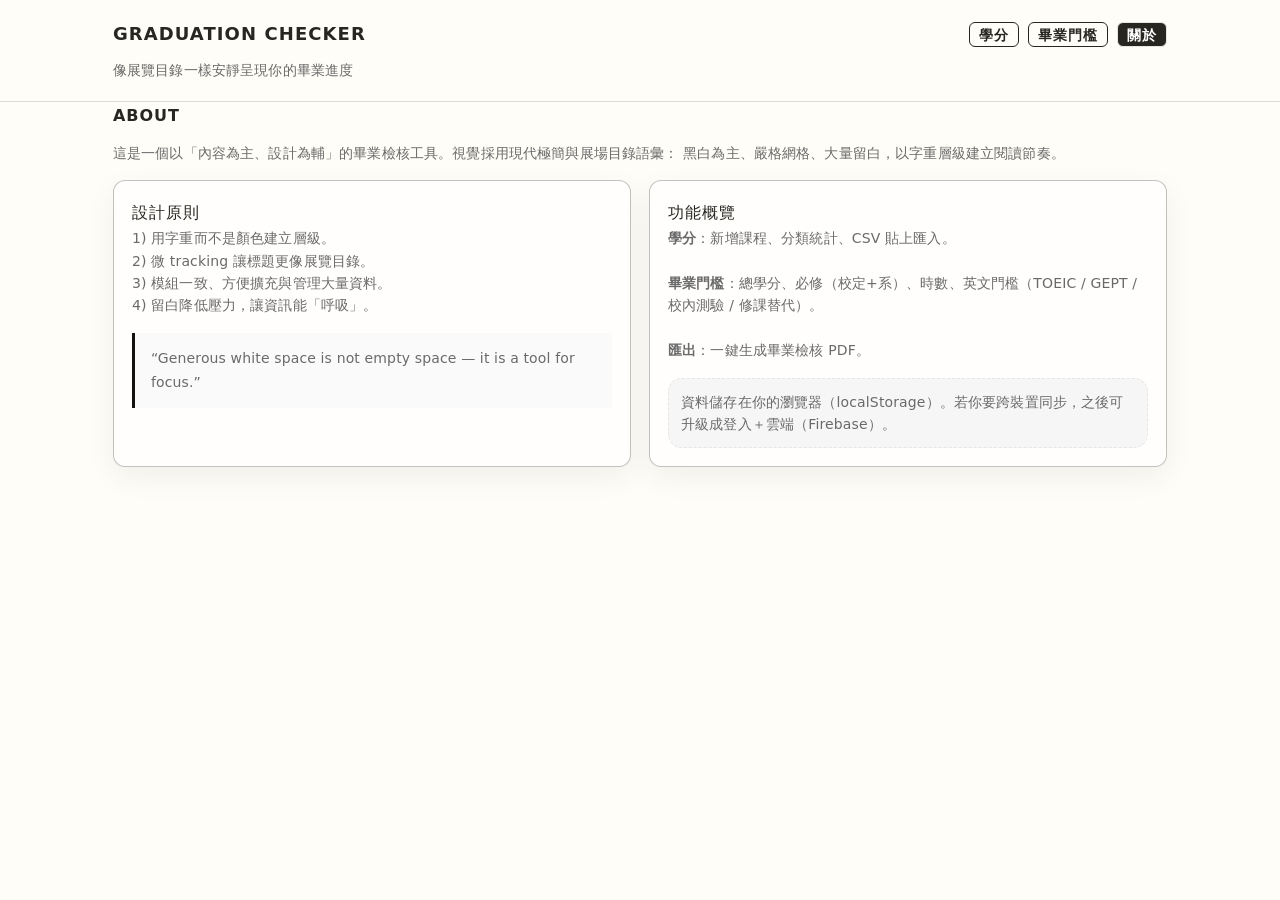
==== about.html @ be2584b9 "Add files via upload" ====
<!doctype html>
<html lang="zh-Hant">
<head>
  <meta charset="utf-8" />
  <meta name="viewport" content="width=device-width, initial-scale=1" />
  <title>關於｜畢業檢核</title>
  <link rel="stylesheet" href="./styles.css" />
</head>
<body>
  <header class="header">
    <div class="wrap">
      <div class="header-inner">
        <div class="brand">
          <h1 class="site-title">Graduation Checker</h1>
          <p class="site-sub">像展覽目錄一樣安靜呈現你的畢業進度</p>
        </div>

        <nav class="nav">
          <a href="./credits.html">學分</a>
          <a href="./requirements.html">畢業門檻</a>
          <a class="active" href="./about.html">關於</a>
        </nav>
      </div>
    </div>
  </header>

  <main class="wrap">
    <h2 class="section-title">About</h2>
    <p class="section-note">
      這是一個以「內容為主、設計為輔」的畢業檢核工具。視覺採用現代極簡與展場目錄語彙：
      黑白為主、嚴格網格、大量留白，以字重層級建立閱讀節奏。
    </p>

    <div class="editorial">
      <section class="card">
        <div class="card-inner">
          <h3 class="section-title" style="margin:0">設計原則</h3>
          <p class="section-note">
            1) 用字重而不是顏色建立層級。<br>
            2) 微 tracking 讓標題更像展覽目錄。<br>
            3) 模組一致、方便擴充與管理大量資料。<br>
            4) 留白降低壓力，讓資訊能「呼吸」。
          </p>

          <blockquote>
            “Generous white space is not empty space — it is a tool for focus.”
          </blockquote>
        </div>
      </section>

      <section class="card">
        <div class="card-inner">
          <h3 class="section-title" style="margin:0">功能概覽</h3>
          <p class="section-note">
            <b>學分</b>：新增課程、分類統計、CSV 貼上匯入。<br><br>
            <b>畢業門檻</b>：總學分、必修（校定+系）、時數、英文門檻（TOEIC / GEPT / 校內測驗 / 修課替代）。<br><br>
            <b>匯出</b>：一鍵生成畢業檢核 PDF。
          </p>

          <div class="notice">
            資料儲存在你的瀏覽器（localStorage）。若你要跨裝置同步，之後可升級成登入＋雲端（Firebase）。
          </div>
        </div>
      </section>
    </div>
  </main>
</body>
</html>
---- styles.css ----
:root{
  --bg:#ffffff;
  --text:#0a0a0a;
  --muted:#6a6a6a;
  --border:#e6e6e6;
  --soft:#f6f6f6;

  --max: 1120px;
  --gutter: 24px;

  --radius: 18px;
  --shadow: 0 10px 30px rgba(0,0,0,.06);

  --track-tight: 0.01em;
  --track-wide: 0.06em;
}

*{ box-sizing:border-box; }
html, body{ height:100%; }
body{
  margin:0;
  background:var(--bg);
  color:var(--text);
  font-family: ui-sans-serif, system-ui, -apple-system, "Segoe UI", Roboto, "Noto Sans TC", sans-serif;
  letter-spacing: var(--track-tight);
}

a{ color:inherit; text-decoration:none; }

.wrap{
  max-width: var(--max);
  margin: 0 auto;
  padding: 0 var(--gutter);
}

/* Header / Nav */
.header{
  position: sticky;
  top: 0;
  z-index: 20;
  background: rgba(255,255,255,.92);
  backdrop-filter: blur(10px);
  border-bottom: 1px solid var(--border);
}

.header-inner{
  display:flex;
  align-items:baseline;
  justify-content:space-between;
  gap: 16px;
  padding: 18px 0;
}

.brand{
  display:flex;
  flex-direction:column;
  gap: 6px;
}

.brand .site-title{
  margin:0;
  font-size: 20px;
  font-weight: 650;            /* H1: semi-bold */
  letter-spacing: var(--track-wide); /* 微 tracking */
  text-transform: uppercase;
}

.brand .site-sub{
  margin:0;
  font-size: 18px;
  font-weight: 400;
  color: var(--muted);
}

.nav{
  display:flex;
  gap: 14px;
  flex-wrap: wrap;
}

.nav a{
  font-size: 16px;
  letter-spacing: var(--track-wide);
  text-transform: uppercase;
  padding: 8px 10px;
  border-radius: 999px;
  border: 1px solid transparent;
  color: var(--muted);
}

.nav a.active{
  color: var(--text);
  border-color: var(--border);
  background: #fff;
}

/* Layout */
main{ padding: 28px 0 64px; }

.section-title{
  margin: 0 0 12px;
  font-size: 16px;
  font-weight: 560; /* H2: medium-ish */
  letter-spacing: var(--track-wide);
  text-transform: uppercase;
}

.section-note{
  margin: 0 0 16px;
  font-size: 16px;
  color: var(--muted);
  font-weight: 360;
  line-height: 1.6;
}

.grid{
  display:grid;
  grid-template-columns: 1fr;
  gap: 18px;
}
@media (min-width: 980px){
  .grid{ grid-template-columns: 1.1fr .9fr; }
}

/* Cards: exhibition module */
.card{
  border: 1px solid var(--border);
  border-radius: var(--radius);
  background: #fff;
  box-shadow: var(--shadow);
  overflow: hidden;
}

.card-inner{
  padding: 18px;
}

.module{
  display:flex;
  flex-direction:column;
  gap: 10px;
}

/* “Poster” header (optional visual) */
.poster{
  height: 160px;
  background: linear-gradient(135deg, #fafafa, #f2f2f2);
  border-bottom: 1px solid var(--border);
}

/* Form */
label{
  display:block;
  font-size: 15px;
  font-weight: 400; /* 日期資訊/小標更細 */
  color: var(--muted);
  letter-spacing: var(--track-wide);
  text-transform: uppercase;
  margin: 12px 0 6px;
}

input, select, textarea{
  width:100%;
  padding: 12px 12px;
  border: 1px solid var(--border);
  border-radius: 12px;
  background: #fff;
  color: var(--text);
  font-size: 16px;
  outline: none;
}

textarea{
  min-height: 140px;
  resize: vertical;
}

.row{
  display:grid;
  grid-template-columns: 1fr;
  gap: 12px;
}
@media (min-width: 620px){
  .row{ grid-template-columns: 1fr 1fr; }
}

/* Buttons */
.btns{
  display:flex;
  gap: 10px;
  flex-wrap: wrap;
  margin-top: 14px;
}

button{
  appearance: none;
  border: 1px solid var(--border);
  background: #fff;
  color: var(--text);
  border-radius: 999px;
  padding: 10px 14px;
  font-size: 15px;
  letter-spacing: var(--track-wide);
  text-transform: uppercase;
  cursor: pointer;
}

button.primary{
  border-color: var(--text);
}

button.danger{
  color: #b00020;
  border-color: rgba(176,0,32,.28);
}

/* KPI / editorial info */
.kpi{
  display:flex;
  flex-wrap: wrap;
  gap: 10px;
  margin-top: 6px;
}

.pill{
  border: 1px solid var(--border);
  border-radius: 999px;
  padding: 8px 10px;
  font-size: 15px;
  color: var(--muted);
  letter-spacing: var(--track-wide);
  text-transform: uppercase;
}

.pill.ok{ color: #0a7a2f; border-color: rgba(10,122,47,.25); }
.pill.bad{ color: #b00020; border-color: rgba(176,0,32,.25); }

.progress{
  height: 10px;
  border: 1px solid var(--border);
  border-radius: 999px;
  overflow: hidden;
  background: #fff;
}

.bar{
  height: 100%;
  width: 0%;
  background: #111;
}

/* Table: clean grid */
.table-wrap{ overflow:auto; }
table{
  width: 100%;
  border-collapse: collapse;
  font-size: 16px;
}

th, td{
  padding: 12px 10px;
  border-bottom: 1px solid var(--border);
  vertical-align: top;
  text-align: left;
}

th{
  font-size: 14px;
  color: var(--muted);
  font-weight: 400;
  letter-spacing: var(--track-wide);
  text-transform: uppercase;
}

.tag{
  display:inline-block;
  border: 1px solid var(--border);
  padding: 2px 8px;
  border-radius: 999px;
  font-size: 15px;
  color: var(--muted);
}

.notice{
  border: 1px dashed var(--border);
  background: var(--soft);
  border-radius: 14px;
  padding: 12px;
  color: var(--muted);
  font-size: 16px;
  line-height: 1.6;
}

/* About page editorial blocks */
.editorial{
  display:grid;
  grid-template-columns: 1fr;
  gap: 18px;
}
@media (min-width: 980px){
  .editorial{ grid-template-columns: 1fr 1fr; }
}

blockquote{
  margin:0;
  padding: 14px 16px;
  border-left: 3px solid #111;
  background: #fafafa;
  color: var(--muted);
  line-height: 1.7;
}
/* =========
   Base / Tokens
   ========= */
:root{
  --ink:#282621;     /* 你貼的色：#282621 */
  --paper:#fffdf7;   /* 偏展場紙色 */
  --line:rgba(40,38,33,.16);
  --line-strong:rgba(40,38,33,.28);

  --radius:12px;
  --pill:9999px;

  --ease: .35s all cubic-bezier(.27,.83,.64,1);
  --track:.08em;

  --wrap: min(86.1111111111vw, 1120px); /* 你也可以改 */
  --padX: 6.9444444444vw;               /* 左右留白（桌機） */
}

/* Mobile tokens */
@media screen and (max-width: 1024px){
  :root{
    --wrap: calc(100vw - 8.1424936386vw); /* roughly 2*4.071vw */
    --padX: 4.0712468193vw;
  }
}

*{ box-sizing:border-box; }
html,body{ height:100%; }
body{
  margin:0;
  color:var(--ink);
  background:var(--paper);
  font-family: ui-sans-serif, system-ui, -apple-system, "Segoe UI", Roboto, "Noto Sans TC", sans-serif;
  letter-spacing: 0.01em;
}

/* =========
   Layout wrapper (strict grid)
   ========= */
.wrap{
  width: var(--wrap);
  margin: 0 auto;
}

/* =========
   Header / Navigation
   ========= */
.header{
  position: sticky;
  top: 0;
  z-index: 10;
  background: rgba(255,253,247,.92);
  backdrop-filter: blur(10px);
  border-bottom: 1px solid var(--line);
}

.header__inner{
  display:flex;
  align-items:center;
  justify-content:space-between;
  padding: 2.1990740741vw 0; /* 24px@1092-ish */
}

@media screen and (max-width: 1024px){
  .header__inner{
    padding: 4.834605598vw 0;
  }
}

.brand{
  display:flex;
  flex-direction:column;
  gap: .6944444444vw;
}

@media screen and (max-width: 1024px){
  .brand{ gap: 2.0356234097vw; }
}

.brand__title{
  margin:0;
  font-weight: 800;              /* 你貼的 800 */
  letter-spacing: var(--track);  /* .08em */
  line-height: 1;
  font-size: 1.3888888889vw;     /* 你貼的 h3 桌機大小 */
  text-transform: uppercase;
}

@media screen and (max-width: 1024px){
  .brand__title{
    font-size: 5.0890585242vw;
    line-height: 1.2;
  }
}

.brand__sub{
  margin:0;
  font-weight: 400;
  letter-spacing: var(--track);
  line-height: 1.4;
  font-size: .9259259259vw;      /* 你貼的 date 桌機 */
  opacity:.75;
}

@media screen and (max-width: 1024px){
  .brand__sub{
    font-size: 3.5623409669vw;
  }
}

/* Nav pills */
.nav{
  display:flex;
  align-items:center;
  gap: .6944444444vw;
}

@media screen and (max-width: 1024px){
  .nav{
    gap: 3.0534351145vw;
    flex-wrap: wrap;
    justify-content:flex-end;
  }
}

.nav a{
  display:inline-flex;
  align-items:center;
  padding: .4050925926vw .6944444444vw .2893518519vw; /* 你貼的 term padding */
  border-radius: 6px;
  border: 1px solid var(--ink);
  transition: var(--ease);
  letter-spacing: var(--track);
  font-weight: 600;
  font-size: .8101851852vw;
  line-height: 1;
  color: var(--ink);
}

@media screen and (max-width: 1024px){
  .nav a{
    padding: 1.7811704835vw 3.0534351145vw 1.272264631vw;
    font-size: 3.5623409669vw;
  }
}

@media screen and (min-width: 1025px){
  .nav a:hover{
    background: var(--ink);
    color: #fff;
  }
}

.nav a.active{
  background: var(--ink);
  color:#fff;
}

/* =========
   Page spacing
   ========= */
main{
  padding: 4.3981481481vw 0 8.8541666667vw; /* 你貼的常用節奏 */
}

@media screen and (max-width: 1024px){
  main{
    padding: 12.9770992366vw 0 25.9541984733vw;
  }
}

/* =========
   Typography hierarchy (editorial)
   ========= */
.h1{
  margin:0;
  font-weight: 800;
  letter-spacing: var(--track);
  line-height: 1.5833333333;
  font-size: 2.0833333333vw; /* 你貼的 rp__info h1 */
}

@media screen and (max-width: 1024px){
  .h1{
    font-size: 6.106870229vw;
  }
}

.h2{
  margin:0;
  font-weight: 600;
  letter-spacing: var(--track);
  line-height: 1.2;
  font-size: 1.3888888889vw;
}

@media screen and (max-width: 1024px){
  .h2{
    font-size: 5.0890585242vw;
    line-height: 1.6;
  }
}

.p{
  margin:0;
  font-weight: 400;
  line-height: 1.8;
  font-size: .9259259259vw;
  letter-spacing: 0.02em;
  opacity:.92;
}

@media screen and (max-width: 1024px){
  .p{
    font-size: 3.5623409669vw;
  }
}

.meta{
  font-weight: 600;
  letter-spacing: var(--track);
  line-height: 1;
  font-size: .9259259259vw;
}

@media screen and (max-width: 1024px){
  .meta{ font-size: 3.5623409669vw; }
}

/* =========
   Grid / Modules
   ========= */
.grid{
  display:grid;
  grid-template-columns: 1fr;
  gap: 2.1990740741vw; /* consistent spacing */
}

@media screen and (min-width: 1025px){
  .grid--2{
    grid-template-columns: 1.1fr .9fr;
    gap: 1.3888888889vw; /* 你貼的 match__posts gap */
  }
}

@media screen and (max-width: 1024px){
  .grid{ gap: 9.6692111959vw; }
}

/* Card module */
.card{
  border: 1px solid var(--line-strong);
  border-radius: var(--radius);
  background: rgba(255,255,255,.65);
  overflow: clip; /* 你貼的 overflow: clip */
}

.card__inner{
  padding: 2.1990740741vw;
}

@media screen and (max-width: 1024px){
  .card__inner{
    padding: 4.834605598vw;
  }
}

/* Poster/thumbnail */
.thumb{
  overflow: clip;
  border-radius: 12px; /* 你貼的 figure radius 12px */
  border-bottom: 1px solid var(--line);
  background: #fff;
}

.thumb img{
  width:100%;
  height:auto;
  display:block;
}

/* =========
   Tags / Pills (hover invert)
   ========= */
.tags{
  margin-top: 2.1990740741vw;
  display:flex;
  flex-wrap:wrap;
  gap: .6944444444vw;
}

@media screen and (max-width: 1024px){
  .tags{
    margin-top: 9.6692111959vw;
    gap: 3.0534351145vw;
  }
}

.tag{
  display:inline-flex;
  align-items:center;
  padding: .4050925926vw .6365740741vw .2893518519vw;
  border: 1px solid var(--ink);
  border-radius: var(--pill);
  transition: var(--ease);
  letter-spacing: var(--track);
  font-weight: 600;
  font-size: .8101851852vw;
  line-height: 1;
  color: var(--ink);
}

@media screen and (max-width: 1024px){
  .tag{
    padding: 1.7811704835vw 2.7989821883vw 1.272264631vw;
    font-size: 3.0534351145vw;
  }
}

@media screen and (min-width: 1025px){
  .tag:hover{
    background: var(--ink);
    color: #fffdf7;
  }
}

/* =========
   Forms
   ========= */
label{
  display:block;
  margin: 0 0 .6944444444vw;
  font-size: .8101851852vw;
  font-weight: 600;
  letter-spacing: var(--track);
  line-height: 1;
}

@media screen and (max-width: 1024px){
  label{
    margin-bottom: 3.0534351145vw;
    font-size: 3.0534351145vw;
  }
}

input, select, textarea{
  width:100%;
  padding: 1.099537037vw 1.099537037vw;
  border-radius: 8px;
  border: 1px solid var(--line-strong);
  background: #fff;
  color: var(--ink);
  outline: none;
  font-size: .9259259259vw;
  letter-spacing: 0.02em;
}

@media screen and (max-width: 1024px){
  input, select, textarea{
    padding: 3.8167938931vw 3.8167938931vw;
    font-size: 3.5623409669vw;
  }
}

textarea{
  margin-top: .6944444444vw;
  min-height: 12.5vw;
  resize: vertical;
}

@media screen and (max-width: 1024px){
  textarea{
    margin-top: 3.0534351145vw;
    min-height: 40vw;
  }
}

.row{
  display:grid;
  grid-template-columns: 1fr 1fr;
  gap: 1.3888888889vw;
}

@media screen and (max-width: 1024px){
  .row{
    grid-template-columns: 1fr;
    gap: 4.834605598vw;
  }
}

/* Buttons */
.btns{
  display:flex;
  align-items:center;
  flex-wrap:wrap;
  gap: .6944444444vw;
  margin-top: 1.099537037vw;
}

@media screen and (max-width: 1024px){
  .btns{
    gap: 3.0534351145vw;
    margin-top: 4.834605598vw;
  }
}

button{
  padding: .4050925926vw .6944444444vw .2893518519vw;
  border-radius: 6px;
  border: 1px solid var(--ink);
  background: transparent;
  transition: var(--ease);
  cursor:pointer;

  letter-spacing: var(--track);
  font-weight: 600;
  font-size: .8101851852vw;
  line-height: 1;
  color: var(--ink);
}

@media screen and (max-width: 1024px){
  button{
    padding: 1.7811704835vw 3.0534351145vw 1.272264631vw;
    font-size: 3.5623409669vw;
  }
}

@media screen and (min-width: 1025px){
  button:hover{
    background: var(--ink);
    color:#fff;
  }
}

button.primary{
  background: var(--ink);
  color:#fff;
}

@media screen and (min-width: 1025px){
  button.primary:hover{
    background: transparent;
    color: var(--ink);
  }
}

/* =========
   Table (clean grid)
   ========= */
.table{
  width:100%;
  border-collapse: collapse;
  margin-top: 2.1990740741vw;
}

@media screen and (max-width: 1024px){
  .table{ margin-top: 9.6692111959vw; }
}

.table th,
.table td{
  border-bottom: 1px solid var(--line);
  padding: 1.099537037vw .6944444444vw;
  text-align:left;
  vertical-align: top;
}

@media screen and (max-width: 1024px){
  .table th,
  .table td{
    padding: 3.8167938931vw 2.7989821883vw;
  }
}

.table th{
  font-size: .8101851852vw;
  letter-spacing: var(--track);
  font-weight: 600;
  color: rgba(40,38,33,.75);
}

@media screen and (max-width: 1024px){
  .table th{ font-size: 3.0534351145vw; }
}

/* =========
   Utility
   ========= */
.mt-l{ margin-top: 4.3981481481vw; }
@media screen and (max-width: 1024px){ .mt-l{ margin-top: 12.9770992366vw; } }

.center{ display:flex; justify-content:center; }
/* ==========================
   Form System (inputs__*)
   Match your reference style
   ========================== */

:root{
  --sand:#dad3c1;
  --placeholder:#d5d5d1;
  --panel:#efede5;
}

/* 進度 sticky（像 contact__progressSticky） */
.progressSticky{
  position: sticky;
  top: min(11.9964189794vh, 7.7546296296vw);
  top: min(11.9964189794svh, 7.7546296296vw);
  padding: 2.1990740741vw 1.3888888889vw;
  border-radius: 8px;
  background: var(--paper);
  border: 1px solid var(--line);
}

@media screen and (max-width: 1024px){
  .progressSticky{
    position: static;   
    top: auto;
    z-index: auto;
  }
}

/* 一行一個 step：circle + label */
.progressRow{
  display:flex;
  align-items:center;
  gap: 1.2731481481vw;
  background: var(--paper);
}

@media screen and (max-width: 1024px){
  .progressRow{ gap: 3.0534351145vw; }
}

/* 第二個 step 以上：畫連接線（桌機垂直 / 手機水平） */
.progressRow + .progressRow{
  position: relative;
  margin-top: 2.5462962963vw;
}

@media screen and (max-width: 1024px){
  .progressRow + .progressRow{
    margin-top:0;
    margin-left: 9.6692111959vw;
    padding-left: 9.6692111959vw;
  }
}

.progressRow + .progressRow::before{
  position:absolute;
  content:"";
  bottom: calc(100% + .1736111111vw);
  left: .4050925926vw;
  width: 1px;
  height: 2.1990740741vw;
  background: var(--sand);
  translate: -50% 0;
}

@media screen and (max-width: 1024px){
  .progressRow + .progressRow::before{
    top: 50%;
    bottom:auto;
    left:0;
    width: 6.106870229vw;
    height: 1px;
    translate: -50% -50%;
  }
}

.progressRow .circle{
  display:block;
  width: .8101851852vw;
  aspect-ratio: 1;
  border-radius: 9999px;
  background: var(--sand);
}

@media screen and (max-width: 1024px){
  .progressRow .circle{ width: 3.0534351145vw; }
}

.progressRow p{
  margin:0;
  font-size: 1.1574074074vw;
  letter-spacing: var(--track);
  line-height: 1;
  font-weight: 600;
  color: var(--sand);
  translate: 0 .0578703704vw;
}

@media screen and (max-width: 1024px){
  .progressRow p{
    font-size: 4.0712468193vw;
    translate: 0 .2544529262vw;
  }
}

.progressRow.is-on .circle{ background: var(--ink); }
.progressRow.is-on p{ color: var(--ink); }

/* inputs module */
.inputs{ margin-top: 4.3981481481vw; }
@media screen and (max-width: 1024px){ .inputs{ margin-top: 19.3384223919vw; } }

.inputs__input + .inputs__input{
  margin-top: 3.2407407407vw;
  padding-top: 3.2407407407vw;
  border-top: 1px solid var(--sand);
}
@media screen and (max-width: 1024px){
  .inputs__input + .inputs__input{
    margin-top: 12.9770992366vw;
    padding-top: 12.9770992366vw;
  }
}

/* 標題列：REQ/OPT badge + 標題 */
.inputs__inputTtl{
  display:flex;
  align-items:flex-start;
  gap: .8101851852vw;
  margin-bottom: 1.1574074074vw;
}
@media screen and (max-width: 1024px){
  .inputs__inputTtl{
    gap: 3.5623409669vw;
    margin-bottom: 4.834605598vw;
  }
}

.badge{
  padding: .3472222222vw .462962963vw .2314814815vw;
  border-radius: 3px;
  background: var(--ink);
  flex-shrink:0;
}
@media screen and (max-width: 1024px){
  .badge{
    padding: 1.5267175573vw 2.0356234097vw 1.0178117048vw;
    translate: 0 -.5089058524vw;
  }
}

.badge p{
  margin:0;
  font-size: .8101851852vw;
  letter-spacing: var(--track);
  line-height: 1;
  font-weight: 800;
  color:#fff;
  white-space: nowrap;
}
@media screen and (max-width: 1024px){
  .badge p{ font-size: 3.5623409669vw; }
}

.badge.opt{ background:#75736d; }

.inputs__inputTtl > p{
  margin:0;
  font-size: 1.0416666667vw;
  letter-spacing: var(--track);
  line-height: 1.5555555556;
  font-weight: 600;
}
@media screen and (max-width: 1024px){
  .inputs__inputTtl > p{
    font-size: 4.0712468193vw;
    line-height: 1.75;
  }
}

/* value label */
.inputs__inputValueTtl{
  margin-bottom: 1.099537037vw;
}
@media screen and (max-width: 1024px){
  .inputs__inputValueTtl{ margin-bottom: 4.834605598vw; }
}
.inputs__inputValueTtl p{
  margin:0;
  font-size: 1.0416666667vw;
  letter-spacing: var(--track);
  line-height: 1.5555555556;
  font-weight: 600;
}
@media screen and (max-width: 1024px){
  .inputs__inputValueTtl p{
    font-size: 4.0712468193vw;
    line-height: 1;
  }
}

/* input wrapper */
.inputs__inputValue{
  font-size: 1.0416666667vw;
  letter-spacing: var(--track);
  line-height: 1.5555555556;
  font-weight: 600;
  position: relative;
}
@media screen and (max-width: 1024px){
  .inputs__inputValue{
    font-size: 4.0712468193vw;
    line-height: 1.75;
  }
}

/* actual form fields – match ref (no border, white bg, fixed height) */
.inputs__inputValue input,
.inputs__inputValue select,
.inputs__inputValue textarea{
   width:100%;
  height: 3.8194444444vw;
  padding: .2314814815vw .8680555556vw 0;
  border: none;
  border-radius: 8px;
  background:#fff;
  color: var(--ink);
  font-size: 1.0416666667vw;
  letter-spacing: .08em;
  font-weight: 600;
  outline: none;
}

@media screen and (max-width: 1024px){
  .inputs__inputValue input,
  .inputs__inputValue select,
  .inputs__inputValue textarea{
    height:16.7938931298vw;
    padding: 1.0178117048vw 3.8167938931vw 0;
    font-size:4.0712468193vw;
  }
}

.inputs__inputValue textarea{
  height: 16.2037037037vw;
  padding-top: .8680555556vw;
  resize: vertical;
}
@media screen and (max-width: 1024px){
  .inputs__inputValue textarea{
    height: 71.2468193384vw;
    padding-top: 3.8167938931vw;
  }
}

.inputs__inputValue input::placeholder,
.inputs__inputValue textarea::placeholder{
  color: var(--placeholder);
}

/* select arrow */
.inputs__inputValueSelect{ position: relative; }
.inputs__inputValueSelect::after{
  position:absolute;
  content:"";
  top: 1.5046296296vw;
  right: 1.3310185185vw;
  width: .462962963vw;
  aspect-ratio: 1;
  border: 2px solid var(--ink);
  border-top: 0;
  border-left: 0;
  pointer-events:none;
  translate: -50% 0;
  rotate: 45deg;
}
@media screen and (max-width: 1024px){
  .inputs__inputValueSelect::after{
    top: 7.6335877863vw;
    right: 4.0712468193vw;
    width: 2.0356234097vw;
  }
}

.inputs__inputValueSelect select{
  appearance:none;
  cursor:pointer;
}

/* error */
.inputs__error{
  margin-top: 1.099537037vw;
  font-size: .8101851852vw;
  letter-spacing: var(--track);
  line-height: 1;
  font-weight: 600;
  color:red;
}
@media screen and (max-width: 1024px){
  .inputs__error{
    margin-top: 3.0534351145vw;
    font-size: 3.5623409669vw;
  }
}

/* notice list (dot) */
.noticeList{
  margin-top: 1.099537037vw;
  list-style:none;
  padding-left: 0;
}
@media screen and (max-width: 1024px){
  .noticeList{ margin-top: 3.0534351145vw; }
}

.noticeList li{
  position:relative;
  padding-left: 1.1574074074vw;
  font-size: .8101851852vw;
  letter-spacing: var(--track);
  line-height: 1.5714285714;
  font-weight: 600;
}
@media screen and (max-width: 1024px){
  .noticeList li{
    padding-left: 4.5801526718vw;
    font-size: 3.5623409669vw;
  }
}

.noticeList li::before{
  position:absolute;
  content:"";
  top: .462962963vw;
  left: .3472222222vw;
  width: .2314814815vw;
  aspect-ratio: 1;
  border-radius: 9999px;
  background: var(--ink);
}
@media screen and (max-width: 1024px){
  .noticeList li::before{
    top: 1.7811704835vw;
    left: 1.5267175573vw;
    width: 1.0178117048vw;
  }
}
/* ==========================
   Checkbox (custom)
   ========================== */
.checkRow{
  display:flex;
  align-items:flex-start;
  justify-content:center;
  gap: .2893518519vw;
}

@media screen and (max-width: 1024px){
  .checkRow{ gap: 2.0356234097vw; }
}

/* checkbox box */
.check{
  position: relative;
  width: 1.1574074074vw;
  height: 1.1574074074vw;
  margin-top: .1736111111vw;
  flex-shrink:0;
}

@media screen and (max-width: 1024px){
  .check{
    width: 5.0890585242vw;
    height: 5.0890585242vw;
    margin-top: .7633587786vw;
  }
}

.check input{
  position:absolute;
  inset:0;
  opacity:0;
  cursor:pointer;
  margin:0;
}

.check span.checkbox{
  position:absolute;
  inset:0;
  border-radius: 4px;
  background:#fff;
  pointer-events:none;
  border: 1px solid var(--line-strong);
}

/* checkmark */
.check span.checkbox::after{
  position:absolute;
  top:50%;
  left:50%;
  translate:-50% -75%;
  rotate:-45deg;
  content:"";
  width: .5787037037vw;
  aspect-ratio: 12/8;
  border: 2px solid var(--ink);
  border-top:0;
  border-right:0;
  opacity:0;
}

@media screen and (max-width: 1024px){
  .check span.checkbox::after{
    width: 2.5445292621vw; /* 你貼的最後補的 mobile width */
  }
}

.check input:checked + span.checkbox::after{
  opacity:1;
}

/* checkbox label text */
.checkText{
  margin:0;
  font-size: 1.0416666667vw;
  letter-spacing: var(--track);
  line-height: 1.5555555556;
  font-weight: 600;
}

@media screen and (max-width: 1024px){
  .checkText{
    font-size: 4.0712468193vw;
    line-height: 1.75;
  }
}

/* clickable text / link style */
.linkInk,
.checkText .onClick{
  cursor:pointer;
  color: var(--ink);
  text-decoration: underline;
  text-decoration-thickness: 1px;
  text-underline-offset: .2314814815vw;
}

@media screen and (max-width: 1024px){
  .linkInk,
  .checkText .onClick{
    text-underline-offset: 1.0178117048vw;
  }
}

/* underline hover animation */
@keyframes underlinehover{
  0%{ text-decoration-thickness: 1px; }
  50%{ text-decoration-thickness: 3px; }
  100%{ text-decoration-thickness: 1px; }
}
@keyframes underlinehover100{
  0%{ text-decoration-thickness: 1px; }
  50%{ text-decoration-thickness: 4px; }
  100%{ text-decoration-thickness: 1px; }
}

@media screen and (min-width: 1025px){
  .linkInk:hover,
  .checkText .onClick:hover{
    animation: underlinehover .7s cubic-bezier(.13,.78,.38,.98);
  }
}

/* ==========================
   Bottom centered block (CTA/footer inside page)
   ========================== */
.bottomBlock{
  display:flex;
  flex-direction:column;
  align-items:center;
  gap: 3.2407407407vw;
  margin-top: 6.6550925926vw;
}

@media screen and (max-width: 1024px){
  .bottomBlock{
    gap: 12.9770992366vw;
    margin-top: 25.9541984733vw;
  }
}

.bottomBlock > p{
  margin:0;
  font-size: 1.0416666667vw;
  letter-spacing: var(--track);
  line-height: 1.5555555556;
  font-weight: 600;
  text-align:center;
}

@media screen and (max-width: 1024px){
  .bottomBlock > p{
    font-size: 4.0712468193vw;
    line-height: 1.75;
  }
}

.bottomBlock a{ color: var(--ink); }
@media screen and (min-width: 1025px){
  .bottomBlock a:hover{
    animation: underlinehover .7s cubic-bezier(.13,.78,.38,.98);
  }
}
.frameBox{
  display:flex;
  flex-direction:column;
  align-items:center;
  gap: 2.1990740741vw;
  padding: 2.1990740741vw;
  border: 2px solid var(--ink);
  border-radius: 12px;
  background: transparent;
}
@media screen and (max-width: 1024px){
  .frameBox{
    gap: 9.6692111959vw;
    padding: 9.6692111959vw;
  }
}
.frameBox .ttl{
  margin:0;
  font-size: 1.2731481481vw;
  letter-spacing: var(--track);
  line-height: 1.0909090909;
  font-weight: 800;
}
@media screen and (max-width: 1024px){
  .frameBox .ttl{
    font-size: 5.0890585242vw;
    line-height: 1;
  }
}
:root{
  --ink:#282621;
  --track:.08em;
  --line-strong:rgba(40,38,33,.28);
}

/* ===== Custom Checkbox ===== */
.checkRow{
  display:flex;
  align-items:flex-start;
  justify-content:flex-start;
  gap: .2893518519vw;
}

/* mobile gap */
@media screen and (max-width: 1024px){
  .checkRow{ gap: 2.0356234097vw; }
}

/* checkbox container */
.check{
  position: relative;
  width: 1.1574074074vw;
  height: 1.1574074074vw;
  margin-top: .1736111111vw;
  flex-shrink:0;
}

@media screen and (max-width: 1024px){
  .check{
    width: 5.0890585242vw;
    height: 5.0890585242vw;
    margin-top: .7633587786vw;
  }
}

/* hide native input but keep it clickable */
.check input{
  position:absolute;
  inset:0;
  opacity:0;
  cursor:pointer;
  margin:0;
}

/* draw box */
.check span.checkbox{
  position:absolute;
  inset:0;
  border-radius: 4px;
  background:#fff;
  pointer-events:none;
  border: 1px solid var(--line-strong);
}

/* draw checkmark */
.check span.checkbox::after{
  position:absolute;
  top:50%;
  left:50%;
  translate:-50% -75%;
  rotate:-45deg;
  content:"";
  width: .5787037037vw;
  aspect-ratio: 12/8;
  border: 2px solid var(--ink);
  border-top:0;
  border-right:0;
  opacity:0;
}

/* mobile check width (你貼的最後一段重點) */
@media screen and (max-width: 1024px){
  .check span.checkbox::after{
    width: 2.5445292621vw;
  }
}

.check input:checked + span.checkbox::after{
  opacity:1;
}

/* checkbox label text */
.checkText{
  margin:0;
  font-size: 1.0416666667vw;
  letter-spacing: var(--track);
  line-height: 1.5555555556;
  font-weight: 600;
  color: var(--ink);
}

@media screen and (max-width: 1024px){
  .checkText{
    font-size: 4.0712468193vw;
    letter-spacing: var(--track);
    line-height: 1.75;
    font-weight: 600;
  }
}

/* clickable inline text */
.checkText .onClick{
  cursor:pointer;
  color: var(--ink);
  text-decoration: underline;
  text-decoration-thickness: 1px;
  text-underline-offset: .2314814815vw;
}

@media screen and (max-width: 1024px){
  .checkText .onClick{
    text-underline-offset: 1.0178117048vw;
  }
}

/* underline hover animation (展場網站常用) */
@keyframes underlinehover{
  0%{ text-decoration-thickness: 1px; }
  50%{ text-decoration-thickness: 3px; }
  100%{ text-decoration-thickness: 1px; }
}

@media screen and (min-width: 1025px){
  .checkText .onClick:hover{
    animation: underlinehover .7s cubic-bezier(.13,.78,.38,.98);
  }
}
/* 1) sticky 卡片要正常：父層不要 overflow: clip/hidden */
.card { overflow: visible; }  /* 原本是 overflow: clip; 會害 sticky 很容易怪 */

/* 2) sticky 卡片不要壓到其他內容的互動層 */
.progressSticky{
  z-index: 0;         /* 不要在上層擋住 */
  pointer-events: auto;
}
/* ===== Fix: progressSticky 不要蓋內容 ===== */

/* 1) 先讓它不要用那個 vw/vh top（容易跑到 header 上疊） */
.progressSticky{
  top: 92px;        /* 在 header 下面，92 可以調：80~110 */
  z-index: 1;       /* 不要太高，避免壓住整頁 */
}

/* 2) 讓 progressSticky 所在的區塊先預留空間（避免下面被蓋） */
.inputs{
  padding-top: 10px;  /* 這個要 >= progressSticky 高度 */
}

/* 3) 如果你只想在桌機 sticky，平板手機就取消（更像展場風格） */
@media (max-width: 1024px){
  .progressSticky{ position: static; top:auto; }
  .inputs{ padding-top: 0; }
}
/* ✅ 讓大字卡不跟著捲動、不會蓋內容 */
.progressSticky{
  position: static !important; /* 關掉 sticky */
  top: auto !important;
  z-index: auto !important;
}
/* ==========================
   Typography Override (18/16/14)
   標題 18、次標 16、內文 14
   貼在整個 CSS 最底部
   ========================== */

/* 全站基準內文 */
body{
  font-size: 14px;
  line-height: 1.75;
}

/* Header */
.brand .site-title{ font-size: 18px; }
.brand .site-sub{ font-size: 14px; }

/* Nav */
.nav a{ font-size: 14px; }

/* 區塊標題（頁面小標題） */
.section-title{ font-size: 16px; }
.section-note{ font-size: 14px; }

/* 主要大標（你畢業門檻那個大字卡標題） */
.h1{ font-size: 18px; line-height: 1.35; }

/* 次標 */
.h2{ font-size: 16px; line-height: 1.5; }

/* 內文 */
.p{ font-size: 14px; }
.meta{ font-size: 14px; }

/* 表單：標籤/輸入 */
label{ font-size: 14px; }
input, select, textarea{ font-size: 14px; }

/* Buttons / tags / pills */
button{ font-size: 14px; }
.tag{ font-size: 14px; }
.pill{ font-size: 14px; }

/* Table */
table{ font-size: 14px; }
th{ font-size: 14px; }  /* 想更清楚可改 13 */

/* Notice / list */
.notice{ font-size: 14px; }
.noticeList li{ font-size: 14px; }

/* 你後面 inputs__ 系統（避免 vw 把字放大） */
.inputs__inputTtl > p{ font-size: 16px; }      /* 次標 */
.inputs__inputValueTtl p{ font-size: 14px; }   /* 內文 */
.inputs__inputValue{ font-size: 14px; }

.inputs__inputValue input,
.inputs__inputValue select,
.inputs__inputValue textarea{
  font-size: 14px;
}

/* Checkbox 文字 */
.checkText{ font-size: 14px; }

/* 手機：維持好讀但不爆大（最多到 16） */
@media (max-width: 1024px){
  body{ font-size: 14px; }
  .brand .site-title{ font-size: 18px; }
  .section-title{ font-size: 16px; }
  .h1{ font-size: 18px; }
  .inputs__inputTtl > p{ font-size: 16px; }
}
/* 取消所有連結藍色與底線 */
a{
  color: inherit;
  text-decoration: none;
}

/* Enter 按鈕改成白色版本 */
.intro-btn{
  display:inline-flex;
  align-items:center;
  justify-content:center;
  width:70px;
  height:70px;
  border:1px solid #282621;
  border-radius:50%;
  font-size:13px;
  letter-spacing:.12em;
  text-transform:uppercase;
  color:#fff;              /* 白色字 */
  background:#282621;      /* 深色圓形 */
  transition:.35s cubic-bezier(.27,.83,.64,1);
}

/* hover 反轉 */
.intro-btn:hover{
  background:#fff;
  color:#282621;
}
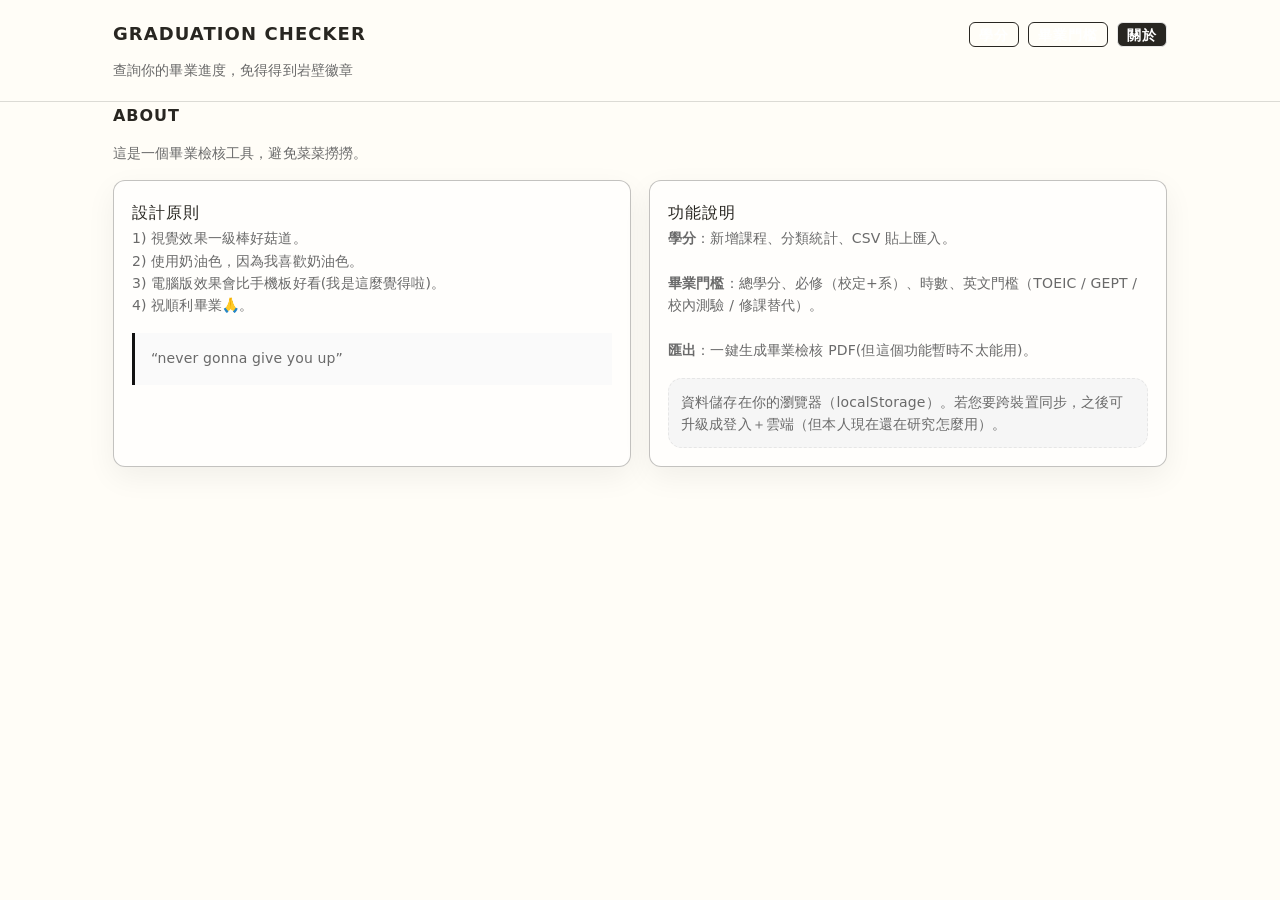
==== commit 04264bf4: "Add files via upload" ====
--- a/about.html
+++ b/about.html
@@ -12,7 +12,7 @@
       <div class="header-inner">
         <div class="brand">
           <h1 class="site-title">Graduation Checker</h1>
-          <p class="site-sub">像展覽目錄一樣安靜呈現你的畢業進度</p>
+          <p class="site-sub">查詢你的畢業進度，免得得到岩壁徽章</p>
         </div>
 
         <nav class="nav">
@@ -27,8 +27,7 @@
   <main class="wrap">
     <h2 class="section-title">About</h2>
     <p class="section-note">
-      這是一個以「內容為主、設計為輔」的畢業檢核工具。視覺採用現代極簡與展場目錄語彙：
-      黑白為主、嚴格網格、大量留白，以字重層級建立閱讀節奏。
+      這是一個畢業檢核工具，避免菜菜撈撈。
     </p>
 
     <div class="editorial">
@@ -36,29 +35,29 @@
         <div class="card-inner">
           <h3 class="section-title" style="margin:0">設計原則</h3>
           <p class="section-note">
-            1) 用字重而不是顏色建立層級。<br>
-            2) 微 tracking 讓標題更像展覽目錄。<br>
-            3) 模組一致、方便擴充與管理大量資料。<br>
-            4) 留白降低壓力，讓資訊能「呼吸」。
+            1) 視覺效果一級棒好菇道。<br>
+            2) 使用奶油色，因為我喜歡奶油色。<br>
+            3) 電腦版效果會比手機板好看(我是這麼覺得啦)。<br>
+            4) 祝順利畢業🙏。
           </p>
 
           <blockquote>
-            “Generous white space is not empty space — it is a tool for focus.”
+            “never gonna give you up”
           </blockquote>
         </div>
       </section>
 
       <section class="card">
         <div class="card-inner">
-          <h3 class="section-title" style="margin:0">功能概覽</h3>
+          <h3 class="section-title" style="margin:0">功能說明</h3>
           <p class="section-note">
             <b>學分</b>：新增課程、分類統計、CSV 貼上匯入。<br><br>
             <b>畢業門檻</b>：總學分、必修（校定+系）、時數、英文門檻（TOEIC / GEPT / 校內測驗 / 修課替代）。<br><br>
-            <b>匯出</b>：一鍵生成畢業檢核 PDF。
+            <b>匯出</b>：一鍵生成畢業檢核 PDF(但這個功能暫時不太能用)。
           </p>
 
           <div class="notice">
-            資料儲存在你的瀏覽器（localStorage）。若你要跨裝置同步，之後可升級成登入＋雲端（Firebase）。
+            資料儲存在你的瀏覽器（localStorage）。若您要跨裝置同步，之後可升級成登入＋雲端（但本人現在還在研究怎麼用）。
           </div>
         </div>
       </section>
--- a/styles.css
+++ b/styles.css
@@ -1579,31 +1579,109 @@
   .h1{ font-size: 18px; }
   .inputs__inputTtl > p{ font-size: 16px; }
 }
-/* 取消所有連結藍色與底線 */
-a{
-  color: inherit;
-  text-decoration: none;
-}
-
-/* Enter 按鈕改成白色版本 */
-.intro-btn{
+
+@media (max-width:768px){
+
+  table{
+    display:none;
+  }
+
+  .mobile-card{
+    display:block;
+  }
+
+}
+/* =========================
+   ✅ Responsive: 桌機表格 / 手機卡片
+   ========================= */
+
+/* 預設：桌機顯示表格、隱藏卡片 */
+.courseCards { display: none; }
+
+/* 如果你表格外層是 .table-wrap，就用這個 */
+.table-wrap { display: block; }
+
+/* 📱 手機：隱藏表格，顯示卡片 */
+@media (max-width: 768px){
+  .table-wrap { display: none; }
+  table { display: none; }
+  .courseCards { display: grid; gap: 12px; }
+}
+
+/* =========================
+   ✅ Mobile Cards UI
+   ========================= */
+.courseCard{
+  border: 1px solid rgba(40,38,33,.28);
+  border-radius: 14px;
+  background: rgba(255,255,255,.75);
+  padding: 14px;
+}
+
+.courseCard__top{
+  display:flex;
+  justify-content:space-between;
+  align-items:flex-start;
+  gap: 12px;
+}
+
+.courseTitle{
+  margin:0;
+  font-size: 18px;      /* 標題 18 */
+  font-weight: 800;
+  letter-spacing: .02em;
+  line-height: 1.25;
+}
+
+.courseMeta{
+  margin-top: 8px;
+  font-size: 14px;      /* 內文 14 */
+  line-height: 1.7;
+  color: rgba(40,38,33,.78);
+}
+
+.courseMeta b{
+  font-weight: 700;
+  color: #282621;
+}
+
+.badges{
+  display:flex;
+  gap: 8px;
+  flex-wrap: wrap;
+  margin-top: 10px;
+}
+
+.badgePill{
   display:inline-flex;
   align-items:center;
-  justify-content:center;
-  width:70px;
-  height:70px;
-  border:1px solid #282621;
-  border-radius:50%;
-  font-size:13px;
-  letter-spacing:.12em;
-  text-transform:uppercase;
-  color:#fff;              /* 白色字 */
-  background:#282621;      /* 深色圓形 */
-  transition:.35s cubic-bezier(.27,.83,.64,1);
-}
-
-/* hover 反轉 */
-.intro-btn:hover{
-  background:#fff;
+  padding: 6px 10px;
+  border: 1px solid #282621;
+  border-radius: 999px;
+  font-size: 14px;     /* 次標 16 你想要？這裡用 14 比較不擠；要 16 我也可改 */
+  font-weight: 700;
   color:#282621;
-}+  background: transparent;
+}
+
+.badgePill.ok{ border-color: rgba(10,122,47,.35); color:#0a7a2f; }
+.badgePill.bad{ border-color: rgba(176,0,32,.35); color:#b00020; }
+
+.cardActions{
+  display:flex;
+  gap: 10px;
+  margin-top: 12px;
+}
+
+.cardActions button{
+  flex:1;
+  padding: 10px 12px;
+  font-size: 16px;
+  border-radius: 12px;
+}
+
+
+a, a:visited{
+  color: #fff !important;
+  text-decoration: none !important;
+}
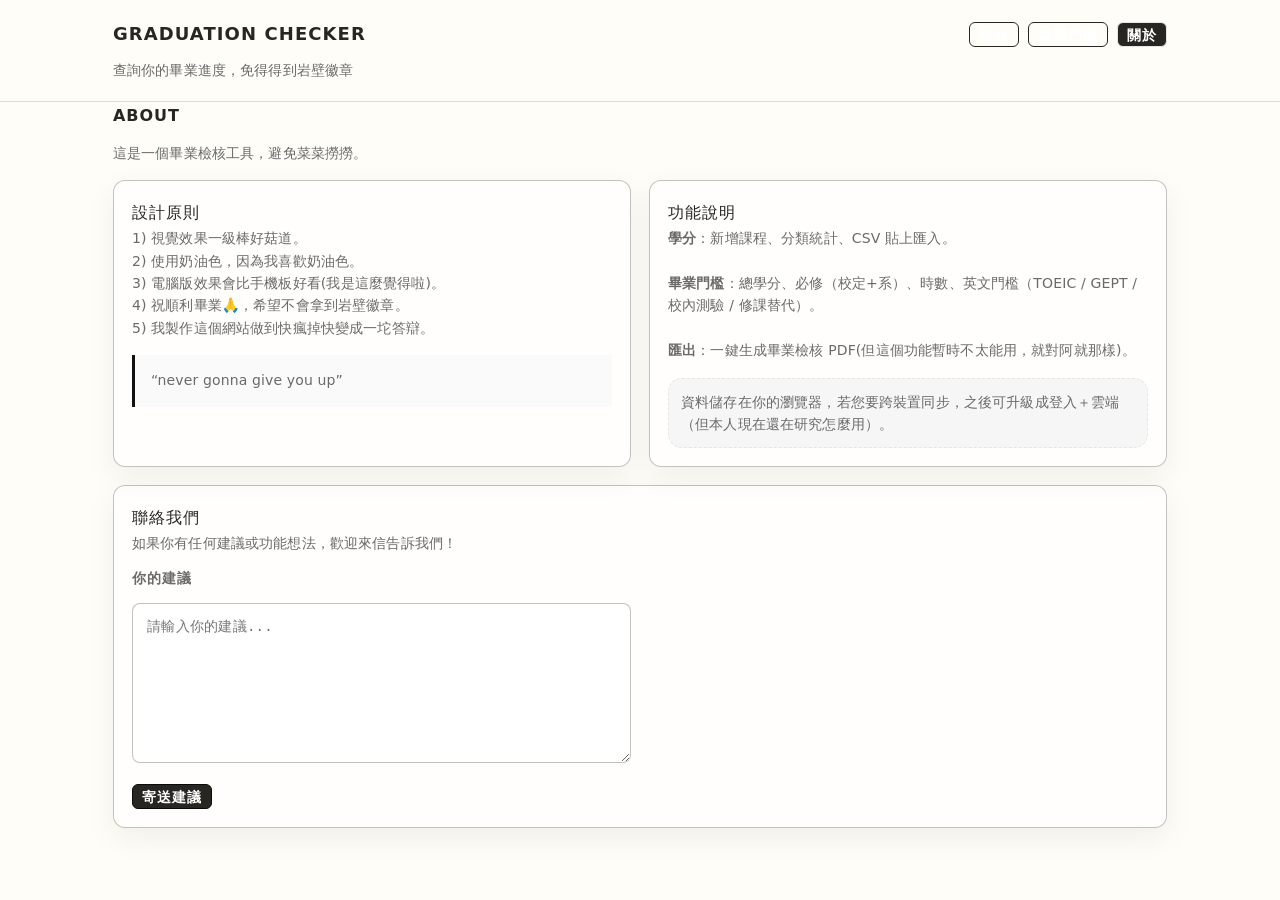
==== commit e1856020: "Add files via upload" ====
--- a/about.html
+++ b/about.html
@@ -38,7 +38,8 @@
             1) 視覺效果一級棒好菇道。<br>
             2) 使用奶油色，因為我喜歡奶油色。<br>
             3) 電腦版效果會比手機板好看(我是這麼覺得啦)。<br>
-            4) 祝順利畢業🙏。
+            4) 祝順利畢業🙏，希望不會拿到岩壁徽章。<br>
+            5) 我製作這個網站做到快瘋掉快變成一坨答辯。
           </p>
 
           <blockquote>
@@ -53,15 +54,32 @@
           <p class="section-note">
             <b>學分</b>：新增課程、分類統計、CSV 貼上匯入。<br><br>
             <b>畢業門檻</b>：總學分、必修（校定+系）、時數、英文門檻（TOEIC / GEPT / 校內測驗 / 修課替代）。<br><br>
-            <b>匯出</b>：一鍵生成畢業檢核 PDF(但這個功能暫時不太能用)。
+            <b>匯出</b>：一鍵生成畢業檢核 PDF(但這個功能暫時不太能用，就對阿就那樣)。
           </p>
 
           <div class="notice">
-            資料儲存在你的瀏覽器（localStorage）。若您要跨裝置同步，之後可升級成登入＋雲端（但本人現在還在研究怎麼用）。
+            資料儲存在你的瀏覽器，若您要跨裝置同步，之後可升級成登入＋雲端（但本人現在還在研究怎麼用）。
           </div>
         </div>
       </section>
     </div>
+    <section class="card" style="margin-top:18px">
+  <div class="card-inner">
+    <h3 class="section-title" style="margin:0">聯絡我們</h3>
+    <p class="section-note">如果你有任何建議或功能想法，歡迎來信告訴我們！</p>
+
+    <div class="row">
+      <div>
+        <label>你的建議</label>
+        <textarea id="suggestText" placeholder="請輸入你的建議..."></textarea>
+      </div>
+    </div>
+
+    <div class="btns">
+      <button class="primary" id="sendMailBtn">寄送建議</button>
+    </div>
+  </div>
+</section>
   </main>
 </body>
 </html>
--- a/styles.css
+++ b/styles.css
@@ -1685,3 +1685,97 @@
   color: #fff !important;
   text-decoration: none !important;
 }
+.courseCards { display: none; }
+
+@media (max-width: 768px){
+  .table-wrap { display: block; }
+  table { display: none; }
+  .courseCards { display: grid; gap: 12px; }
+}
+/* ===== 手機課程清單：表格 -> 卡片 ===== */
+.courseCards{ display:none; margin-top:12px; }
+
+/* 卡片基本樣式 */
+.courseCard{
+  border: 1px solid rgba(40,38,33,.28);
+  border-radius: 14px;
+  background: #fff;
+  padding: 14px;
+}
+
+.courseTitle{
+  margin: 0 0 8px;
+  font-size: 18px;
+  font-weight: 700;
+}
+
+.courseMeta{
+  font-size: 14px;
+  line-height: 1.7;
+  opacity: .9;
+}
+
+.badges{
+  display:flex;
+  gap:8px;
+  flex-wrap:wrap;
+  margin-top:10px;
+}
+
+.badgePill{
+  display:inline-flex;
+  align-items:center;
+  padding: 6px 10px;
+  border-radius: 999px;
+  border: 1px solid rgba(40,38,33,.28);
+  font-size: 14px;
+  font-weight: 600;
+}
+
+.badgePill.ok{ border-color: rgba(10,122,47,.25); color:#0a7a2f; }
+.badgePill.bad{ border-color: rgba(176,0,32,.25); color:#b00020; }
+
+.cardActions{ margin-top: 12px; }
+.cardActions button{ width:100%; }
+
+/* ✅ 手機：隱藏 table，顯示 cards */
+@media (max-width: 768px){
+  .table-wrap{ display:block; } /* table-wrap 不要消失 */
+  table{ display:none; }
+  .courseCards{ display:grid; gap:12px; }
+}
+/* ✅ checkbox 行：不要被全站 label 影響 */
+.checkline{
+  display:flex;
+  align-items:center;
+  gap:10px;
+  margin-top: 10px;
+}
+
+.checkline input{
+  width: 18px;
+  height: 18px;
+  flex: 0 0 auto;
+}
+
+.checkline__label{
+  margin: 0;
+  display: inline;
+  font-size: 14px;
+  font-weight: 500;
+  color: var(--text);
+  letter-spacing: normal;
+  text-transform: none; /* ✅ 關掉 uppercase */
+  cursor: pointer;
+}
+.poster{
+  border-radius: 25px 25px 0 0;
+  overflow: hidden;
+}
+
+.poster img{
+  width: 100%;
+  height: 300px;     /* 你想要多高就改這裡 */
+  object-fit: cover; /* 自動裁切成橫幅 */
+  display: block;
+}
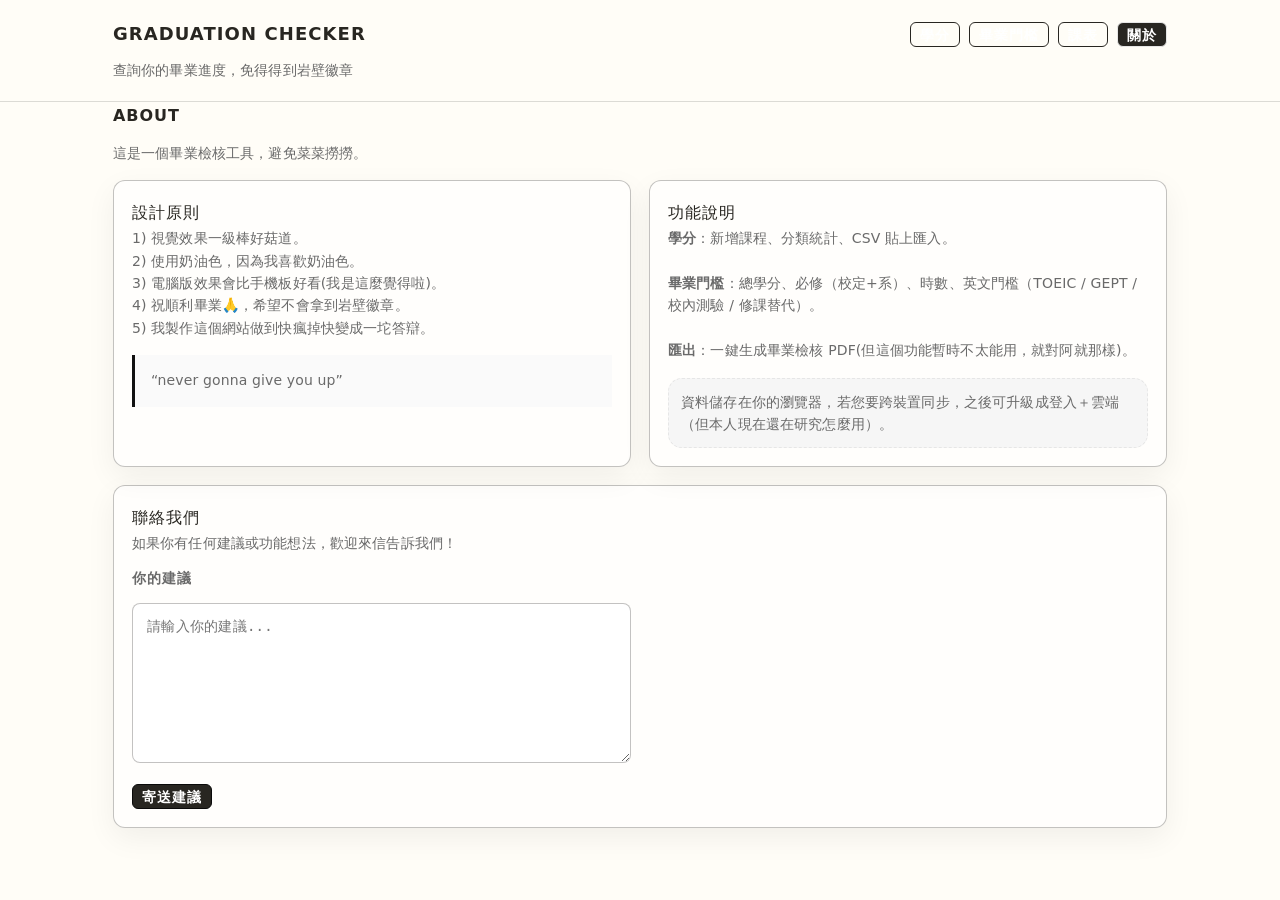
==== commit 0e1721fc: "Add files via upload" ====
--- a/about.html
+++ b/about.html
@@ -18,6 +18,7 @@
         <nav class="nav">
           <a href="./credits.html">學分</a>
           <a href="./requirements.html">畢業門檻</a>
+          <a href="./schedule.html">課表</a>
           <a class="active" href="./about.html">關於</a>
         </nav>
       </div>
--- a/styles.css
+++ b/styles.css
@@ -1775,7 +1775,7 @@
 
 .poster img{
   width: 100%;
-  height: 300px;     /* 你想要多高就改這裡 */
+  height: 800px;     /* 你想要多高就改這裡 */
   object-fit: cover; /* 自動裁切成橫幅 */
   display: block;
 }
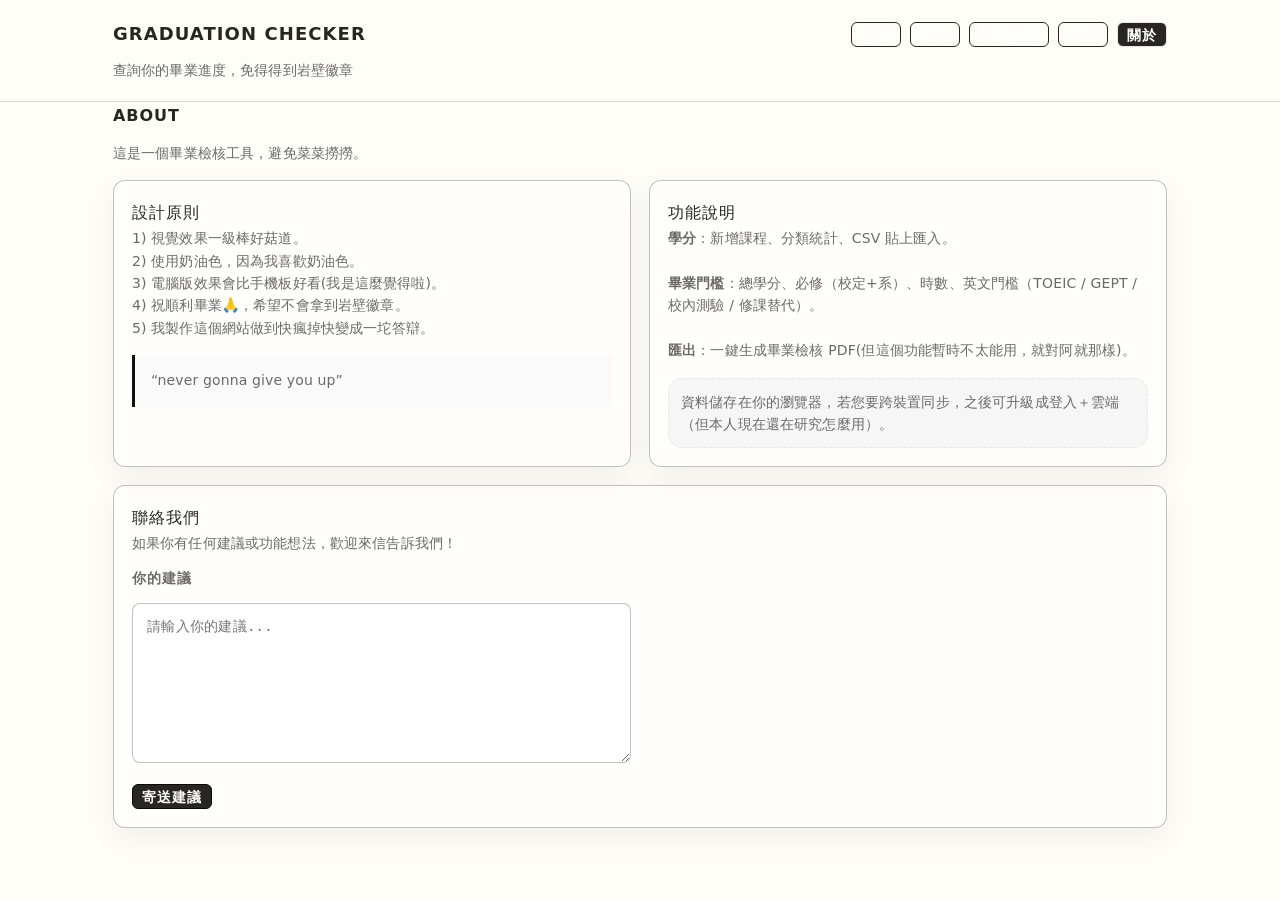
==== commit 6006c394: "Add files via upload" ====
--- a/about.html
+++ b/about.html
@@ -16,10 +16,12 @@
         </div>
 
         <nav class="nav">
+            <a href="./index.html">首頁</a>
           <a href="./credits.html">學分</a>
           <a href="./requirements.html">畢業門檻</a>
           <a href="./schedule.html">課表</a>
           <a class="active" href="./about.html">關於</a>
+           
         </nav>
       </div>
     </div>
--- a/styles.css
+++ b/styles.css
@@ -1778,4 +1778,56 @@
   height: 800px;     /* 你想要多高就改這裡 */
   object-fit: cover; /* 自動裁切成橫幅 */
   display: block;
+}
+
+/* =========================
+   Home page
+   ========================= */
+
+.home-grid{
+  display:grid;
+  grid-template-columns: 1fr;
+  gap:18px;
+}
+
+@media (min-width: 980px){
+  .home-grid{
+    grid-template-columns: repeat(3, 1fr);
+  }
+}
+
+.home-feature{
+  display:block;
+  text-decoration:none;
+  transition: transform .2s ease, box-shadow .2s ease;
+}
+
+.home-feature:hover{
+  transform: translateY(-2px);
+}
+
+.home-btn{
+  display:inline-flex;
+  align-items:center;
+  justify-content:center;
+  padding:10px 16px;
+  border:1px solid var(--ink);
+  border-radius:999px;
+  color:var(--ink);
+  background:#fff;
+  text-decoration:none;
+  font-size:14px;
+  font-weight:600;
+}
+
+.home-btn--primary{
+  background:var(--ink);
+  color:#fff;
+}
+
+.home-list{
+  margin:0;
+  padding-left:18px;
+  line-height:1.8;
+  font-size:14px;
 }
